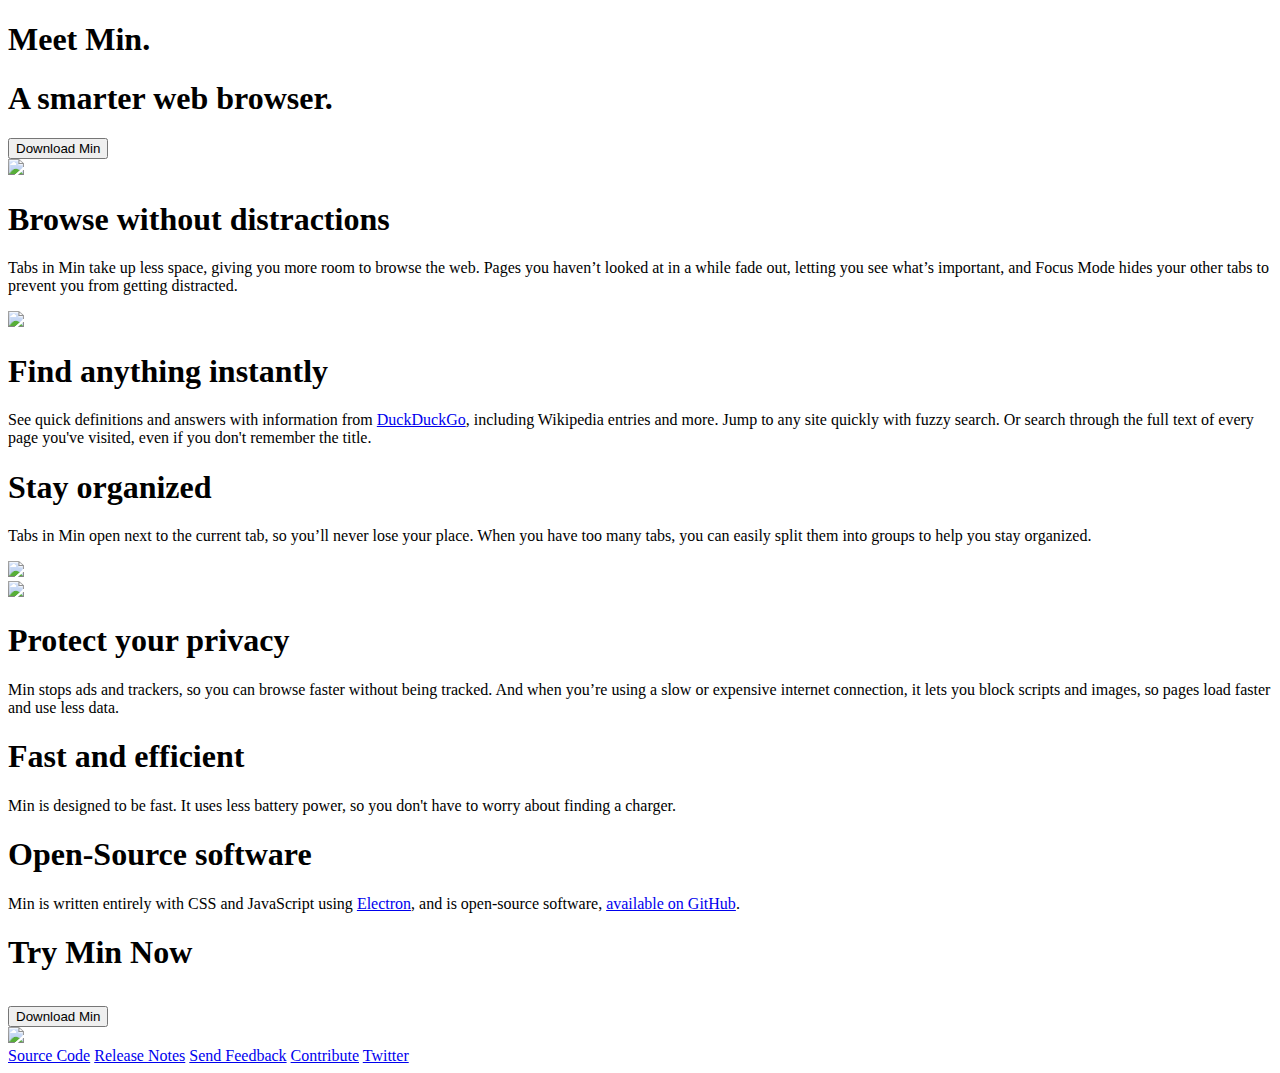
==== index.html @ fc5c0ec4 "add twitter link" ====
<!DOCTYPE html>
<html>

<head>
	<meta charset="utf-8">
	<title>Min | A fast, minimal browser that protects your privacy</title>
	<link rel="canonical" href="https://minbrowser.org/" />
	<link rel="stylesheet" href="splash/splash.css" />
	<link rel="stylesheet" href="shared.css" />
	<meta name="viewport" content="width=device-width, initial-scale=1">
	<meta name="google-site-verification" content="7PAWDFl9SbEAc30K3yGSRE92L7SCpcAKDIWQKAVH7Q0" />
</head>

<body>
	<div class="hero">
		<div class="blue-gradient-background background-block">
		</div>
		<div class="centered color-white">
			<h1 class="title-heading">Meet Min.</h1>
			<h1 class="title-subheading">A smarter web browser.</h1>
			<a class="inherit-color" href="https://github.com/minbrowser/min/releases/latest">
				<button class="button outlined-button primary-action-button download-button"><span class="button-label">Download Min</span>
				</button>
			</a>
		</div>
	</div>
	<div class="header-image-container">
		<img src="splash/tabbar.png" id="header-image" />
	</div>

	<div class="header-image-spacer"></div>

	<div class="section one-column">
		<div class="column">
			<h1>Browse without distractions</h1>
			<p>Tabs in Min take up less space, giving you more room to browse the web. Pages you haven’t looked at in a while fade out, letting you see what’s important, and Focus Mode hides your other tabs to prevent you from getting distracted.
			</p>
		</div>
	</div>
	<div class="section" layout="left">
		<img src="splash/searchbar.png" class="column">
		<div class="column">
			<h1>Find anything instantly</h1>
			<p>See quick definitions and answers with information from <a href="https://duckduckgo.com" target="_blank">DuckDuckGo</a>, including Wikipedia entries and more. Jump to any site quickly with fuzzy search. Or search through the full text of every page you've visited, even if you don't remember the title.
			</p>
		</div>
	</div>

	<div class="section light-gray-background" layout="right">
		<div class="column">
			<h1>Stay organized</h1>
			<p>Tabs in Min open next to the current tab, so you’ll never lose your place. When you have too many tabs, you can easily split them into groups to help you stay organized.</p>
		</div>
		<img class="column" src="tour/img/tasks.png" />
	</div>
	<div class="section" layout="left">
		<img class="column" src="splash/adblock.png" />
		<div class="column">
			<h1>Protect your privacy</h1>
			<p>
				Min stops ads and trackers, so you can browse faster without being tracked. And when you’re using a slow or expensive internet connection, it lets you block scripts and images, so pages load faster and use less data.
			</p>
		</div>
	</div>

	<div class="inline-block-wrapper light-gray-background">
		<div class="section half-width one-column">
			<div class="column">
				<h1>Fast and efficient</h1>
				<p>
					Min is designed to be fast. It uses less battery power, so you don't have to worry about finding a charger.
				</p>
			</div>
		</div>
		<div class="section half-width one-column">
			<div class="column">
				<h1>Open-Source software</h1>
				<p>
					Min is written entirely with CSS and JavaScript using <a href="https://www.electronjs.org/" target="_blank">Electron</a>, and is open-source software, <a href="https://github.com/minbrowser/min" target="_blank">available on GitHub</a>.
				</p>
			</div>
		</div>
	</div>

	<div class="section one-column">
		<div class="column">
			<h1 class="center-heading" style="color: black">Try Min Now</h1>
			<a class="inherit-color" href="https://github.com/minbrowser/min/releases/latest">
				<button class="button solid-button solid-button-blue primary-action-button download-button" style="margin-top: 1em"><span class="button-label">Download Min</span>
				</button>
			</a>
		</div>
	</div>

	<div id="footer">
		<img src="splash/logo.png" id="logo-image">
		<div id="footer-links">
			<a href="https://github.com/minbrowser/min">Source Code</a>
			<a href="releases/index.html?n=5">Release Notes</a>
			<a href="https://github.com/minbrowser/min/issues/new">Send Feedback</a>
			<a href="https://github.com/minbrowser/min#contributing-to-min">Contribute</a>
			<a href="https://twitter.com/minbrowser">Twitter</a>
		</div>
	</div>

	<script src="downloadButton.js"></script>
</body>

</html>
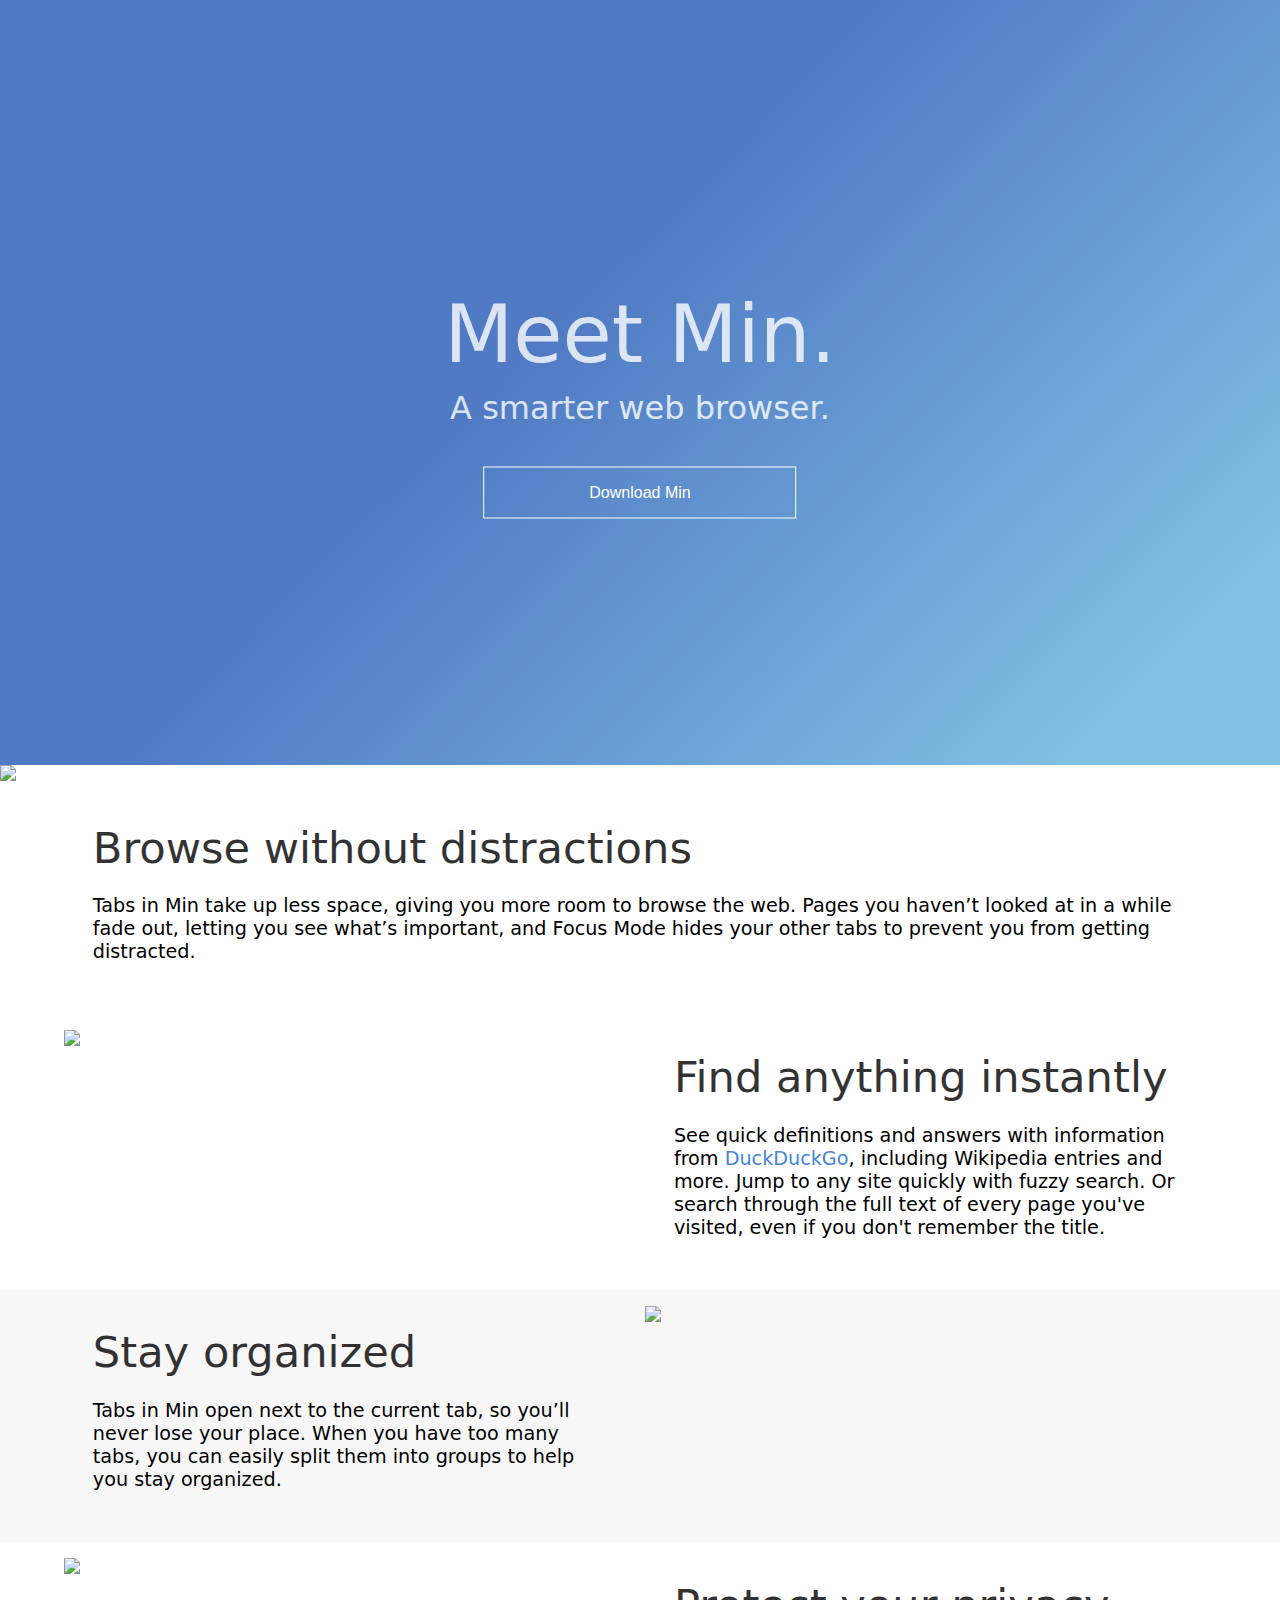
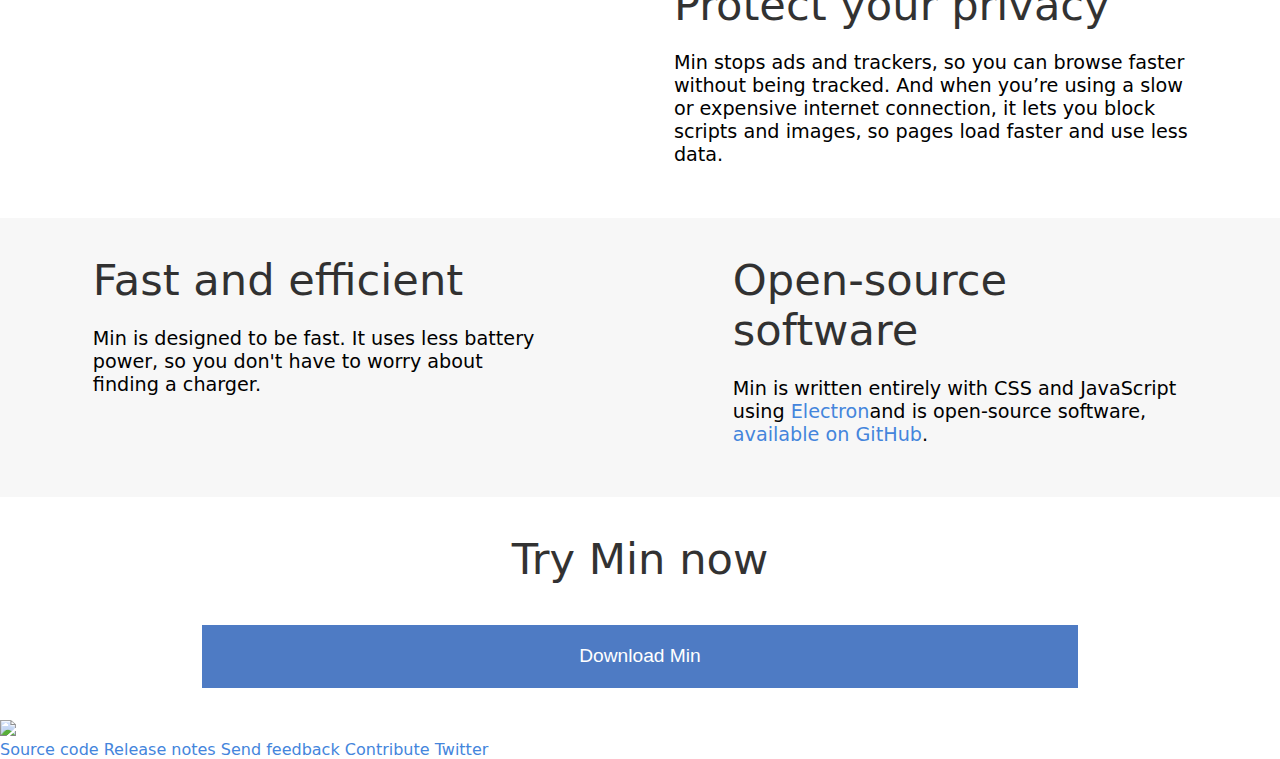
==== commit e31ad535: "Added localization and sorting css and js files" ====
--- a/index.html
+++ b/index.html
@@ -1,25 +1,28 @@
 <!DOCTYPE html>
-<html>
-
+<html lang="en">
 <head>
-	<meta charset="utf-8">
-	<title>Min | A fast, minimal browser that protects your privacy</title>
-	<link rel="canonical" href="https://minbrowser.org/" />
-	<link rel="stylesheet" href="splash/splash.css" />
-	<link rel="stylesheet" href="shared.css" />
-	<meta name="viewport" content="width=device-width, initial-scale=1">
-	<meta name="google-site-verification" content="7PAWDFl9SbEAc30K3yGSRE92L7SCpcAKDIWQKAVH7Q0" />
+    <meta charset="UTF-8">
+    <meta name="viewport" content="width=device-width, initial-scale=1.0">
+    <title id="title">Min | A fast, minimal browser that protects your privacy</title>
+    <link rel="canonical" href="https://minbrowser.org">
+    <link rel="stylesheet" type="text/css" href="splash/splash.css">
+    <link rel="stylesheet" type="text/css" href="css/shared.css">
+	<meta name="google-site-verification" content="7PAWDFl9SbEAc30K3yGSRE92L7SCpcAKDIWQKAVH7Q0">
+	<!-- Localization -->
+    <script type="text/javascript" src="js/json2.min.js"></script>
+    <script type="text/javascript" src="js/l10n.min.js"></script>
+    <script type="text/javascript" src="lang/main-l10n.js"></script>
 </head>
-
 <body>
-	<div class="hero">
+    <div class="hero">
 		<div class="blue-gradient-background background-block">
 		</div>
 		<div class="centered color-white">
-			<h1 class="title-heading">Meet Min.</h1>
-			<h1 class="title-subheading">A smarter web browser.</h1>
+			<h1 class="title-heading" id="heading">Meet Min.</h1>
+			<h1 class="title-subheading" id="subheading">A smarter web browser.</h1>
 			<a class="inherit-color" href="https://github.com/minbrowser/min/releases/latest">
-				<button class="button outlined-button primary-action-button download-button"><span class="button-label">Download Min</span>
+				<button class="button outlined-button primary-action-button download-button">
+          <span class="button-label" id="downloadMinFirst">Download Min</span>
 				</button>
 			</a>
 		</div>
@@ -32,78 +35,148 @@
 
 	<div class="section one-column">
 		<div class="column">
-			<h1>Browse without distractions</h1>
-			<p>Tabs in Min take up less space, giving you more room to browse the web. Pages you haven’t looked at in a while fade out, letting you see what’s important, and Focus Mode hides your other tabs to prevent you from getting distracted.
-			</p>
+			<h1 id="browseWithoutDistractionsHeader">Browse without distractions</h1>
+			<p id="browseWithoutDistractionsText">Tabs in Min take up less space, giving you more room to browse the web. Pages you haven’t looked at in a while fade out, letting you see what’s important, and Focus Mode hides your other tabs to prevent you from getting distracted.</p>
 		</div>
 	</div>
 	<div class="section" layout="left">
 		<img src="splash/searchbar.png" class="column">
 		<div class="column">
-			<h1>Find anything instantly</h1>
-			<p>See quick definitions and answers with information from <a href="https://duckduckgo.com" target="_blank">DuckDuckGo</a>, including Wikipedia entries and more. Jump to any site quickly with fuzzy search. Or search through the full text of every page you've visited, even if you don't remember the title.
-			</p>
+			<h1 id="findAnythingHeader">Find anything instantly</h1>
+			<p id="findAnythingText">See quick definitions and answers with information from <a href="https://duckduckgo.com" target="_blank">DuckDuckGo</a><span id="findAnyThingText1">, including Wikipedia entries and more. Jump to any site quickly with fuzzy search. Or search through the full text of every page you've visited, even if you don't remember the title.</span></p>
 		</div>
 	</div>
 
 	<div class="section light-gray-background" layout="right">
 		<div class="column">
-			<h1>Stay organized</h1>
-			<p>Tabs in Min open next to the current tab, so you’ll never lose your place. When you have too many tabs, you can easily split them into groups to help you stay organized.</p>
+			<h1 id="stayOrganizedHeader">Stay organized</h1>
+			<p id="stayOrganizedText">Tabs in Min open next to the current tab, so you’ll never lose your place. When you have too many tabs, you can easily split them into groups to help you stay organized.</p>
 		</div>
 		<img class="column" src="tour/img/tasks.png" />
 	</div>
 	<div class="section" layout="left">
 		<img class="column" src="splash/adblock.png" />
 		<div class="column">
-			<h1>Protect your privacy</h1>
-			<p>
-				Min stops ads and trackers, so you can browse faster without being tracked. And when you’re using a slow or expensive internet connection, it lets you block scripts and images, so pages load faster and use less data.
-			</p>
+			<h1 id="protectYourPrivacyHeader">Protect your privacy</h1>
+			<p id="protectYourPrivacyText">Min stops ads and trackers, so you can browse faster without being tracked. And when you’re using a slow or expensive internet connection, it lets you block scripts and images, so pages load faster and use less data.</p>
 		</div>
 	</div>
 
 	<div class="inline-block-wrapper light-gray-background">
 		<div class="section half-width one-column">
 			<div class="column">
-				<h1>Fast and efficient</h1>
-				<p>
-					Min is designed to be fast. It uses less battery power, so you don't have to worry about finding a charger.
-				</p>
+				<h1 id="fastEfficientHeader">Fast and efficient</h1>
+				<p id="fastEfficientText">Min is designed to be fast. It uses less battery power, so you don't have to worry about finding a charger.</p>
 			</div>
 		</div>
 		<div class="section half-width one-column">
 			<div class="column">
-				<h1>Open-Source software</h1>
-				<p>
-					Min is written entirely with CSS and JavaScript using <a href="https://www.electronjs.org/" target="_blank">Electron</a>, and is open-source software, <a href="https://github.com/minbrowser/min" target="_blank">available on GitHub</a>.
-				</p>
+				<h1 id="openSourceHeader">Open-Source software</h1>
+				<p id="openSourceText">Min is written entirely with CSS and JavaScript using <a href="https://www.electronjs.org/" target="_blank">Electron</a><span id="openSourceText2">, and is open-source software, </span><a href="https://github.com/minbrowser/min" target="_blank" id="openSourceText3">available on GitHub</a>.</p>
 			</div>
 		</div>
 	</div>
 
 	<div class="section one-column">
 		<div class="column">
-			<h1 class="center-heading" style="color: black">Try Min Now</h1>
+			<h1 class="center-heading" style="color: black" id="tryMinNow">Try Min Now</h1>
 			<a class="inherit-color" href="https://github.com/minbrowser/min/releases/latest">
-				<button class="button solid-button solid-button-blue primary-action-button download-button" style="margin-top: 1em"><span class="button-label">Download Min</span>
-				</button>
+        <button class="button solid-button solid-button-blue primary-action-button download-button" style="margin-top: 1em">
+          <span class="button-label" id="downloadMinTwo">Download Min</span>
+        </button>
 			</a>
 		</div>
 	</div>
 
-	<div id="footer">
+    <div id="footer">
 		<img src="splash/logo.png" id="logo-image">
 		<div id="footer-links">
-			<a href="https://github.com/minbrowser/min">Source Code</a>
-			<a href="releases/index.html?n=5">Release Notes</a>
-			<a href="https://github.com/minbrowser/min/issues/new">Send Feedback</a>
-			<a href="https://github.com/minbrowser/min#contributing-to-min">Contribute</a>
-			<a href="https://twitter.com/minbrowser">Twitter</a>
+			<a href="https://github.com/minbrowser/min" id="sourceCodeLink">Source Code</a>
+			<a href="releases/index.html?n=5" id="releaseNotesLink">Release Notes</a>
+			<a href="https://github.com/minbrowser/min/issues/new" id="feedbackLink">Send feedback</a>
+			<a href="https://github.com/minbrowser/min#contributing-to-min" id="contributeLink">Contribute</a>
+			<a href="https://twitter.com/minbrowser" id="twitterLink">Twitter</a>
 		</div>
-	</div>
+    </div>
 
-	<script src="downloadButton.js"></script>
+    <!-- jQuery -->
+    <script src="https://code.jquery.com/jquery-3.5.0.min.js" integrity="sha256-xNzN2a4ltkB44Mc/Jz3pT4iU1cmeR0FkXs4pru/JxaQ=" crossorigin="anonymous"></script>
+    <!-- Download -->
+    <script src="js/downloadButton.js" type="text/javascript"></script>
+    <!-- Localization -->
+    <script type="text/javascript">
+    if (location.hash) {
+        String.locale = location.hash.substr(1);
+    }
+
+    var localize = function (string, fallback) {
+        var localized = string.toLocaleString();
+        if (localized !== string) {
+            return localized;
+        } else {
+            return fallback;
+        }
+    };
+
+    title = document.getElementById("title").firstChild;
+	var mm = document.getElementById("heading").firstChild;
+	var swb = document.getElementById("subheading").firstChild;
+	var bwdH = document.getElementById("browseWithoutDistractionsHeader").firstChild;
+	var bwdT = document.getElementById("browseWithoutDistractionsText").firstChild;
+	var faiH = document.getElementById("findAnythingHeader").firstChild;
+	var faiT = document.getElementById("findAnythingText").firstChild;
+  var faiT2 = document.getElementById("findAnyThingText1").firstChild;
+	var soH = document.getElementById("stayOrganizedHeader").firstChild;
+	var soT = document.getElementById("stayOrganizedText").firstChild;
+	var pypH = document.getElementById("protectYourPrivacyHeader").firstChild;
+	var pypT = document.getElementById("protectYourPrivacyText").firstChild;
+  var faeH = document.getElementById("fastEfficientHeader").firstChild;
+  var faeT = document.getElementById("fastEfficientText").firstChild;
+  var ossH = document.getElementById("openSourceHeader").firstChild;
+  var ossT = document.getElementById("openSourceText").firstChild;
+  var ossT2 = document.getElementById("openSourceText2").firstChild;
+  var ossT3 = document.getElementById("openSourceText3").firstChild;
+  var tmn = document.getElementById("tryMinNow").firstChild;
+  var dmF = document.getElementById("downloadMinFirst").firstChild;
+  var dmT = document.getElementById("downloadMinTwo").firstChild;
+  // Footer
+  var sc = document.getElementById("sourceCodeLink").firstChild;
+  var rn = document.getElementById("releaseNotesLink").firstChild;
+  var sf = document.getElementById("feedbackLink").firstChild;
+  var contribute = document.getElementById("contributeLink").firstChild;
+  var twitter = document.getElementById("twitterLink").firstChild;
+
+  title.nodeValue = localize("%title", title.nodeValue);
+  mm.nodeValue = localize("%mm", mm.NodeValue);
+  swb.nodeValue = localize("%swb", swb.nodeValue);
+  bwdH.nodeValue = localize("%bwdH", bwdH.nodeValue);
+  bwdT.nodeValue = localize("%bwdT", bwdT.nodeValue);
+  faiH.nodeValue = localize("%faiH", faiH.nodeValue);
+  faiT.nodeValue = localize("%faiT", faiT.nodeValue);
+  faiT2.nodeValue = localize("%faiT2", faiT2.nodeValue);
+  soH.nodeValue = localize("%soH", soH.nodeValue);
+  soT.nodeValue = localize("%soT", soT.nodeValue);
+  pypH.nodeValue = localize("%pypH", pypH.nodeValue);
+  pypT.nodeValue = localize("%pypT", pypT.nodeValue);
+  faeH.nodeValue = localize("%faeH", faeH.nodeValue);
+  faeT.nodeValue = localize("%faeT", faeT.nodeValue);
+  ossH.nodeValue = localize("%ossH", ossH.nodeValue);
+  ossT.nodeValue = localize("%ossT", ossT.nodeValue);
+  ossT2.nodeValue = localize("%ossT2", ossT2.nodeValue);
+  ossT3.nodeValue = localize("%ossT3", ossT3.nodeValue);
+  tmn.nodeValue = localize("%tmn", tmn.nodeValue);
+  dmF.nodeValue = localize("%dmF", dmF.nodeValue);
+  dmT.nodeValue = localize("%dmT", dmT.nodeValue);
+  sc.nodeValue = localize("%sc", sc.nodeValue);
+  rn.nodeValue = localize("%rn", rn.nodeValue);
+  sf.nodeValue = localize("%sf", sf.nodeValue);
+  contribute.nodeValue = localize("%contribute", contribute.nodeValue);
+  twitter.nodeValue = localize("%twitter", twitter.nodeValue);
+
+
+    document.documentElement.dir = localize("%locale.dir", document.documentElement.dir);
+
+    document.documentElement.lang = String.locale || document.documentElement.lang;
+    </script>
 </body>
-
 </html>
--- a/css/shared.css
+++ b/css/shared.css
@@ -0,0 +1,340 @@
+body,
+html {
+    margin: 0;
+    padding: 0;
+    width: 100%;
+    height: 100%;
+    font-size: 16px;
+    font-family: system-ui, -apple-system, BlinkMacSystemFont, '.SFNSText-Regular', 'Helvetica Neue', 'Arial', sans-serif;
+}
+
+* {
+    -webkit-box-sizing: border-box;
+    -moz-box-sizing: border-box;
+    box-sizing: border-box;
+}
+
+/* firefox < 4, safari < 5.1, ie < 11 doesn't support hidden attribute */
+
+[hidden] {
+    display: none;
+}
+
+/* colors */
+
+.blue-gradient-background {
+    background: linear-gradient(135deg, rgba(80, 122, 196, 1) 43%, rgba(128, 192, 226, 1) 89%);
+    /* fallback for old browsers that don't support gradients */
+    background-color: rgb(80, 122, 196);
+}
+
+.inherit-color {
+    color: inherit;
+}
+
+.fade {
+    opacity: 0.333;
+}
+
+.light-gray-background {
+    background-color: #f7f7f7;
+}
+
+.color-white {
+    color: white;
+}
+
+/* centering */
+
+.centered {
+    position: absolute;
+    top: 50%;
+    left: 50%;
+    -webkit-transform: translateX(-50%) translateY(-50%);
+    -moz-transform: translateX(-50%) translateY(-50%);
+    -ms-transform: translateX(-50%) translateY(-50%);
+    transform: translateX(-50%) translateY(-50%);
+}
+
+.horizontally-centered {
+    display: block;
+    text-align: center;
+    margin: auto;
+}
+
+.oneline {
+    white-space: nowrap;
+}
+
+/* links */
+
+a {
+    color: rgb(68, 133, 220);
+    text-decoration: none;
+}
+
+/* headings */
+
+.title-heading,
+.title-subheading {
+    font-size: 5em;
+    font-weight: 300;
+    opacity: 0.8;
+    margin: 0.5em 0;
+    color: #fff;
+    text-align: center;
+}
+
+.title-subheading {
+    font-size: 2em;
+}
+
+.title-heading+.title-subheading {
+    margin-top: -1em;
+}
+
+.center-heading {
+    text-align: center;
+}
+
+.header-container {
+    padding-left: 1em;
+    overflow: auto;
+}
+
+.logo-image {
+    display: inline-block;
+    width: 1em;
+    height: 1em;
+    vertical-align: baseline;
+    margin-bottom: -0.1em;
+    margin-right: 0.25em;
+}
+
+.logo-image-floating {
+    margin-top: 0.1em;
+    margin-right: 0.5em;
+}
+
+h1 {
+    font-size: 2.25em;
+    font-weight: 400;
+    margin: 0.5em 0;
+    opacity: 0.8;
+}
+
+h2 {
+    font-size: 1.75em;
+    font-weight: 400;
+    opacity: 0.8;
+    margin: 0.75em 0 0.5em 0;
+}
+
+@media all and (max-width: 600px) {
+    h1 {
+        font-size: 1.75em;
+    }
+
+    h2 {
+        font-size: 1.5em;
+    }
+}
+
+
+/* buttons */
+
+.button {
+    -webkit-appearance: none;
+    appearance: none;
+    background: none;
+    border-width: 1px;
+    border-style: solid;
+    color: inherit;
+    font-size: 1em;
+    padding: 1em 1.5em;
+    transition: 0.1s;
+    min-width: 40%;
+}
+
+.outlined-button {
+    border-color: currentColor;
+}
+
+.outlined-button:not(.disabled):not(.outlined-button-white):hover {
+    background: #fff;
+    border-color: #fff;
+    color: #000;
+}
+
+.outlined-button-white:hover {
+    background: #eee;
+}
+
+.solid-button {
+    background: #fff;
+    border-color: #fff;
+    color: #000;
+}
+
+.solid-button.solid-button-blue {
+    background: rgb(78, 123, 196);
+    border-color: rgb(78, 123, 196);
+    color: #fff;
+    outline: none;
+}
+
+.solid-button.solid-button-blue:hover {
+    background: rgb(70, 110, 175);
+    border-color: rgb(70, 110, 175);
+}
+
+button .button-subtext {
+    display: block;
+    font-size: 0.8em;
+    text-align: center;
+    overflow: hidden;
+    height: 0;
+}
+
+button.disabled .button-subtext {
+    height: auto;
+    padding-top: 0.2em;
+}
+
+.primary-action-button {
+    width: 80%;
+    margin-left: 10%;
+    margin-top: 1.5em;
+}
+
+button.disabled {
+    opacity: 0.5;
+}
+
+/* cards */
+
+.inline-block-wrapper {
+    font-size: 0;
+}
+
+.inline-block-wrapper>* {
+    font-size: 1rem;
+}
+
+.section {
+    display: block;
+    white-space: nowrap;
+    padding: 1em 5% 2em 5%;
+    position: relative;
+}
+
+.section.half-width {
+    width: 50%;
+    display: inline-block;
+}
+
+.section.one-column .column {
+    width: 100%;
+}
+
+.section .column {
+    display: inline-block;
+    width: 50%;
+    vertical-align: top;
+    white-space: normal;
+    padding: 0 1.5em;
+    font-size: 1.2em;
+}
+
+.section img.column {
+    padding-left: 0;
+    padding-right: 0;
+}
+
+/* dialogs */
+
+.backdrop {
+    position: fixed;
+    top: 0;
+    left: 0;
+    width: 100%;
+    height: 100%;
+    background-color: rgba(0, 0, 0, 0.75);
+}
+
+.dialog {
+    position: fixed;
+    background: #fff;
+    padding: 1em 2em 2em 2em;
+    overflow: auto;
+}
+
+.dialog h1,
+.dialog h2 {
+    font-weight: normal;
+}
+
+ul {
+    line-height: 1.33em;
+}
+
+/* hero */
+
+.hero {
+    height: 85%;
+    width: 100%;
+    position: relative;
+    overflow: hidden;
+}
+
+.background-block {
+    width: 100%;
+    height: 100%;
+    position: absolute;
+    top: 0;
+    left: 0;
+}
+
+
+/* smaller layout */
+
+@media all and (max-width: 1000px) {
+    .section {
+        padding: 1em 2.5% 2em 2.5%;
+    }
+}
+
+@media all and (max-width: 675px) {
+
+    body,
+    html {
+        font-size: 14px !important;
+    }
+
+    .title-heading {
+        font-size: 4.5em;
+    }
+
+    .section {
+        white-space: normal !important;
+    }
+
+    .arrow-spacer,
+    i.arrow-showmore-icon {
+        display: none;
+    }
+
+    .section,
+    .column,
+    .section.half-width {
+        min-width: 100%;
+    }
+
+    .hero .centered {
+        width: 90%;
+    }
+
+    .dialog {
+        width: 100%;
+    }
+}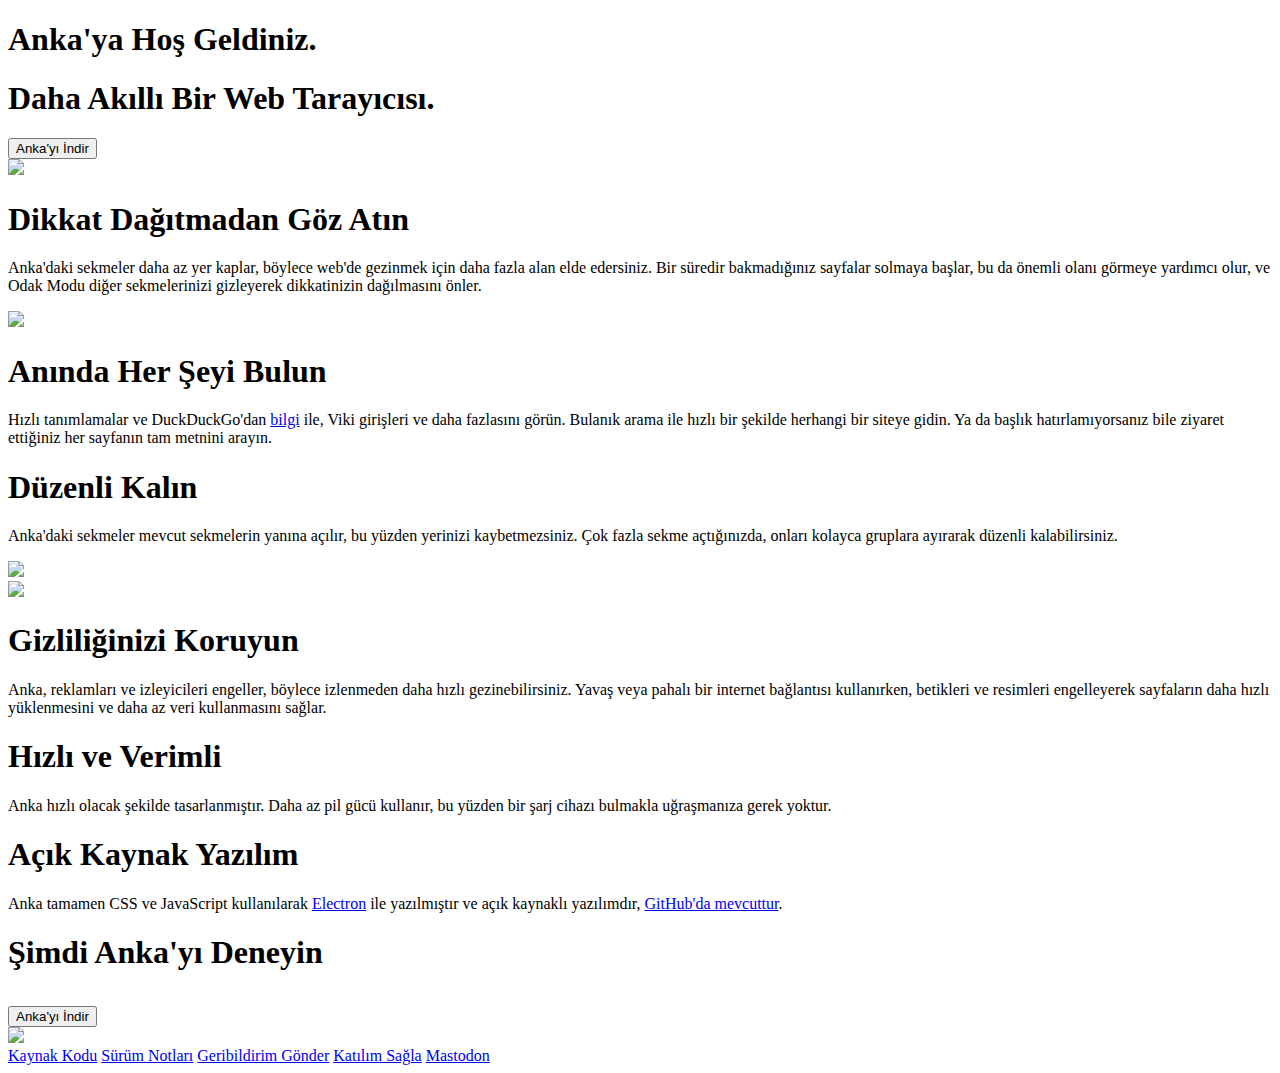
==== commit a14287e4: "Update index.html" ====
--- a/index.html
+++ b/index.html
@@ -1,182 +1,109 @@
 <!DOCTYPE html>
-<html lang="en">
+<html>
+
 <head>
-    <meta charset="UTF-8">
-    <meta name="viewport" content="width=device-width, initial-scale=1.0">
-    <title id="title">Min | A fast, minimal browser that protects your privacy</title>
-    <link rel="canonical" href="https://minbrowser.org">
-    <link rel="stylesheet" type="text/css" href="splash/splash.css">
-    <link rel="stylesheet" type="text/css" href="css/shared.css">
-	<meta name="google-site-verification" content="7PAWDFl9SbEAc30K3yGSRE92L7SCpcAKDIWQKAVH7Q0">
-	<!-- Localization -->
-    <script type="text/javascript" src="js/json2.min.js"></script>
-    <script type="text/javascript" src="js/l10n.min.js"></script>
-    <script type="text/javascript" src="lang/main-l10n.js"></script>
+    <meta charset="utf-8">
+    <title>Anka | Gizliliğinizi Koruyan Hızlı ve Minimal Bir Tarayıcı</title>
+    <link rel="canonical" href="https://ankabrowser.org/" />
+    <link rel="stylesheet" href="splash/splash.css" />
+    <link rel="stylesheet" href="shared.css" />
+    <link rel="stylesheet" href="ext/icons/iconfont.css" />
+    <meta name="viewport" content="width=device-width, initial-scale=1">
+    <meta name="theme-color" content="#fff">
+    <meta name="google-site-verification" content="7PAWDFl9SbEAc30K3yGSRE92L7SCpcAKDIWQKAVH7Q0" />
 </head>
+
 <body>
     <div class="hero">
-		<div class="blue-gradient-background background-block">
-		</div>
-		<div class="centered color-white">
-			<h1 class="title-heading" id="heading">Meet Min.</h1>
-			<h1 class="title-subheading" id="subheading">A smarter web browser.</h1>
-			<a class="inherit-color" href="https://github.com/minbrowser/min/releases/latest">
-				<button class="button outlined-button primary-action-button download-button">
-          <span class="button-label" id="downloadMinFirst">Download Min</span>
-				</button>
-			</a>
-		</div>
-	</div>
-	<div class="header-image-container">
-		<img src="splash/tabbar.png" id="header-image" />
-	</div>
+        <div class="blue-gradient-background background-block">
+        </div>
+        <div class="centered color-white">
+            <h1 class="title-heading">Anka'ya Hoş Geldiniz.</h1>
+            <h1 class="title-subheading">Daha Akıllı Bir Web Tarayıcısı.</h1>
+            <a class="inherit-color" href="https://github.com/VastSea0/anka/releases/latest">
+                <button class="button outlined-button primary-action-button download-button"><span class="button-label">Anka'yı İndir</span>
+                </button>
+            </a>
+        </div>
+    </div>
+    <div class="header-image-container">
+        <img src="splash/tabbar.png" id="header-image" />
+    </div>
 
-	<div class="header-image-spacer"></div>
+    <div class="header-image-spacer"></div>
 
-	<div class="section one-column">
-		<div class="column">
-			<h1 id="browseWithoutDistractionsHeader">Browse without distractions</h1>
-			<p id="browseWithoutDistractionsText">Tabs in Min take up less space, giving you more room to browse the web. Pages you haven’t looked at in a while fade out, letting you see what’s important, and Focus Mode hides your other tabs to prevent you from getting distracted.</p>
-		</div>
-	</div>
-	<div class="section" layout="left">
-		<img src="splash/searchbar.png" class="column">
-		<div class="column">
-			<h1 id="findAnythingHeader">Find anything instantly</h1>
-			<p id="findAnythingText">See quick definitions and answers with information from <a href="https://duckduckgo.com" target="_blank">DuckDuckGo</a><span id="findAnyThingText1">, including Wikipedia entries and more. Jump to any site quickly with fuzzy search. Or search through the full text of every page you've visited, even if you don't remember the title.</span></p>
-		</div>
-	</div>
+    <div class="section one-column">
+        <div class="column">
+            <h1>Dikkat Dağıtmadan Göz Atın</h1>
+            <p>Anka'daki sekmeler daha az yer kaplar, böylece web'de gezinmek için daha fazla alan elde edersiniz. Bir süredir bakmadığınız sayfalar solmaya başlar, bu da önemli olanı görmeye yardımcı olur, ve Odak Modu diğer sekmelerinizi gizleyerek dikkatinizin dağılmasını önler.
+            </p>
+        </div>
+    </div>
+    <div class="section" layout="left">
+        <img src="splash/searchbar.png" class="column">
+        <div class="column">
+            <h1>Anında Her Şeyi Bulun</h1>
+            <p>Hızlı tanımlamalar ve DuckDuckGo'dan <a href="https://duckduckgo.com" target="_blank">bilgi</a> ile, Viki girişleri ve daha fazlasını görün. Bulanık arama ile hızlı bir şekilde herhangi bir siteye gidin. Ya da başlık hatırlamıyorsanız bile ziyaret ettiğiniz her sayfanın tam metnini arayın.
+            </p>
+        </div>
+    </div>
 
-	<div class="section light-gray-background" layout="right">
-		<div class="column">
-			<h1 id="stayOrganizedHeader">Stay organized</h1>
-			<p id="stayOrganizedText">Tabs in Min open next to the current tab, so you’ll never lose your place. When you have too many tabs, you can easily split them into groups to help you stay organized.</p>
-		</div>
-		<img class="column" src="tour/img/tasks.png" />
-	</div>
-	<div class="section" layout="left">
-		<img class="column" src="splash/adblock.png" />
-		<div class="column">
-			<h1 id="protectYourPrivacyHeader">Protect your privacy</h1>
-			<p id="protectYourPrivacyText">Min stops ads and trackers, so you can browse faster without being tracked. And when you’re using a slow or expensive internet connection, it lets you block scripts and images, so pages load faster and use less data.</p>
-		</div>
-	</div>
+    <div class="section light-gray-background" layout="right">
+        <div class="column">
+            <h1>Düzenli Kalın</h1>
+            <p>Anka'daki sekmeler mevcut sekmelerin yanına açılır, bu yüzden yerinizi kaybetmezsiniz. Çok fazla sekme açtığınızda, onları kolayca gruplara ayırarak düzenli kalabilirsiniz.</p>
+        </div>
+        <img class="column" src="tour/img/tasks.png" />
+    </div>
+    <div class="section" layout="left">
+        <img class="column" src="splash/adblock.png" />
+        <div class="column">
+            <h1>Gizliliğinizi Koruyun</h1>
+            <p>Anka, reklamları ve izleyicileri engeller, böylece izlenmeden daha hızlı gezinebilirsiniz. Yavaş veya pahalı bir internet bağlantısı kullanırken, betikleri ve resimleri engelleyerek sayfaların daha hızlı yüklenmesini ve daha az veri kullanmasını sağlar.
+            </p>
+        </div>
+    </div>
 
-	<div class="inline-block-wrapper light-gray-background">
-		<div class="section half-width one-column">
-			<div class="column">
-				<h1 id="fastEfficientHeader">Fast and efficient</h1>
-				<p id="fastEfficientText">Min is designed to be fast. It uses less battery power, so you don't have to worry about finding a charger.</p>
-			</div>
-		</div>
-		<div class="section half-width one-column">
-			<div class="column">
-				<h1 id="openSourceHeader">Open-Source software</h1>
-				<p id="openSourceText">Min is written entirely with CSS and JavaScript using <a href="https://www.electronjs.org/" target="_blank">Electron</a><span id="openSourceText2">, and is open-source software, </span><a href="https://github.com/minbrowser/min" target="_blank" id="openSourceText3">available on GitHub</a>.</p>
-			</div>
-		</div>
-	</div>
+    <div class="inline-block-wrapper light-gray-background">
+        <div class="section half-width one-column">
+            <div class="column">
+                <h1>Hızlı ve Verimli</h1>
+                <p>Anka hızlı olacak şekilde tasarlanmıştır. Daha az pil gücü kullanır, bu yüzden bir şarj cihazı bulmakla uğraşmanıza gerek yoktur.
+                </p>
+            </div>
+        </div>
+        <div class="section half-width one-column">
+            <div class="column">
+                <h1>Açık Kaynak Yazılım</h1>
+                <p>Anka tamamen CSS ve JavaScript kullanılarak <a href="https://www.electronjs.org/" target="_blank">Electron</a> ile yazılmıştır ve açık kaynaklı yazılımdır, <a href="https://github.com/VastSea0/anka" target="_blank">GitHub'da mevcuttur</a>.
+                </p>
+            </div>
+        </div>
+    </div>
 
-	<div class="section one-column">
-		<div class="column">
-			<h1 class="center-heading" style="color: black" id="tryMinNow">Try Min Now</h1>
-			<a class="inherit-color" href="https://github.com/minbrowser/min/releases/latest">
-        <button class="button solid-button solid-button-blue primary-action-button download-button" style="margin-top: 1em">
-          <span class="button-label" id="downloadMinTwo">Download Min</span>
-        </button>
-			</a>
-		</div>
-	</div>
+    <div class="section one-column">
+        <div class="column">
+            <h1 class="center-heading" style="color: black">Şimdi Anka'yı Deneyin</h1>
+            <a class="inherit-color" href="https://github.com/VastSea0/anka/releases/latest">
+                <button class="button solid-button solid-button-blue primary-action-button download-button" style="margin-top: 1em"><span class="button-label">Anka'yı İndir</span>
+                </button>
+            </a>
+        </div>
+    </div>
 
     <div id="footer">
-		<img src="splash/logo.png" id="logo-image">
-		<div id="footer-links">
-			<a href="https://github.com/minbrowser/min" id="sourceCodeLink">Source Code</a>
-			<a href="releases/index.html?n=5" id="releaseNotesLink">Release Notes</a>
-			<a href="https://github.com/minbrowser/min/issues/new" id="feedbackLink">Send feedback</a>
-			<a href="https://github.com/minbrowser/min#contributing-to-min" id="contributeLink">Contribute</a>
-			<a href="https://twitter.com/minbrowser" id="twitterLink">Twitter</a>
-		</div>
+        <img src="splash/logo.png" id="logo-image">
+        <div id="footer-links">
+            <a href="https://github.com/VastSea0/anka">Kaynak Kodu</a>
+            <a href="releases/index.html?n=5">Sürüm Notları</a>
+            <a href="https://github.com/VastSea0/anka/issues/new">Geribildirim Gönder</a>
+            <a href="https://github.com/VastSea0/anka#anka-ya-katkı-sağlama">Katılım Sağla</a>
+            <a href="https://mastodon.world/@ankabrowser">Mastodon</a>
+        </div>
     </div>
 
-    <!-- jQuery -->
-    <script src="https://code.jquery.com/jquery-3.5.0.min.js" integrity="sha256-xNzN2a4ltkB44Mc/Jz3pT4iU1cmeR0FkXs4pru/JxaQ=" crossorigin="anonymous"></script>
-    <!-- Download -->
-    <script src="js/downloadButton.js" type="text/javascript"></script>
-    <!-- Localization -->
-    <script type="text/javascript">
-    if (location.hash) {
-        String.locale = location.hash.substr(1);
-    }
+    <script src="downloadButton.js"></script>
+    <script src="home.js"></script>
+</body>
 
-    var localize = function (string, fallback) {
-        var localized = string.toLocaleString();
-        if (localized !== string) {
-            return localized;
-        } else {
-            return fallback;
-        }
-    };
-
-    title = document.getElementById("title").firstChild;
-	var mm = document.getElementById("heading").firstChild;
-	var swb = document.getElementById("subheading").firstChild;
-	var bwdH = document.getElementById("browseWithoutDistractionsHeader").firstChild;
-	var bwdT = document.getElementById("browseWithoutDistractionsText").firstChild;
-	var faiH = document.getElementById("findAnythingHeader").firstChild;
-	var faiT = document.getElementById("findAnythingText").firstChild;
-  var faiT2 = document.getElementById("findAnyThingText1").firstChild;
-	var soH = document.getElementById("stayOrganizedHeader").firstChild;
-	var soT = document.getElementById("stayOrganizedText").firstChild;
-	var pypH = document.getElementById("protectYourPrivacyHeader").firstChild;
-	var pypT = document.getElementById("protectYourPrivacyText").firstChild;
-  var faeH = document.getElementById("fastEfficientHeader").firstChild;
-  var faeT = document.getElementById("fastEfficientText").firstChild;
-  var ossH = document.getElementById("openSourceHeader").firstChild;
-  var ossT = document.getElementById("openSourceText").firstChild;
-  var ossT2 = document.getElementById("openSourceText2").firstChild;
-  var ossT3 = document.getElementById("openSourceText3").firstChild;
-  var tmn = document.getElementById("tryMinNow").firstChild;
-  var dmF = document.getElementById("downloadMinFirst").firstChild;
-  var dmT = document.getElementById("downloadMinTwo").firstChild;
-  // Footer
-  var sc = document.getElementById("sourceCodeLink").firstChild;
-  var rn = document.getElementById("releaseNotesLink").firstChild;
-  var sf = document.getElementById("feedbackLink").firstChild;
-  var contribute = document.getElementById("contributeLink").firstChild;
-  var twitter = document.getElementById("twitterLink").firstChild;
-
-  title.nodeValue = localize("%title", title.nodeValue);
-  mm.nodeValue = localize("%mm", mm.NodeValue);
-  swb.nodeValue = localize("%swb", swb.nodeValue);
-  bwdH.nodeValue = localize("%bwdH", bwdH.nodeValue);
-  bwdT.nodeValue = localize("%bwdT", bwdT.nodeValue);
-  faiH.nodeValue = localize("%faiH", faiH.nodeValue);
-  faiT.nodeValue = localize("%faiT", faiT.nodeValue);
-  faiT2.nodeValue = localize("%faiT2", faiT2.nodeValue);
-  soH.nodeValue = localize("%soH", soH.nodeValue);
-  soT.nodeValue = localize("%soT", soT.nodeValue);
-  pypH.nodeValue = localize("%pypH", pypH.nodeValue);
-  pypT.nodeValue = localize("%pypT", pypT.nodeValue);
-  faeH.nodeValue = localize("%faeH", faeH.nodeValue);
-  faeT.nodeValue = localize("%faeT", faeT.nodeValue);
-  ossH.nodeValue = localize("%ossH", ossH.nodeValue);
-  ossT.nodeValue = localize("%ossT", ossT.nodeValue);
-  ossT2.nodeValue = localize("%ossT2", ossT2.nodeValue);
-  ossT3.nodeValue = localize("%ossT3", ossT3.nodeValue);
-  tmn.nodeValue = localize("%tmn", tmn.nodeValue);
-  dmF.nodeValue = localize("%dmF", dmF.nodeValue);
-  dmT.nodeValue = localize("%dmT", dmT.nodeValue);
-  sc.nodeValue = localize("%sc", sc.nodeValue);
-  rn.nodeValue = localize("%rn", rn.nodeValue);
-  sf.nodeValue = localize("%sf", sf.nodeValue);
-  contribute.nodeValue = localize("%contribute", contribute.nodeValue);
-  twitter.nodeValue = localize("%twitter", twitter.nodeValue);
-
-
-    document.documentElement.dir = localize("%locale.dir", document.documentElement.dir);
-
-    document.documentElement.lang = String.locale || document.documentElement.lang;
-    </script>
-</body>
 </html>
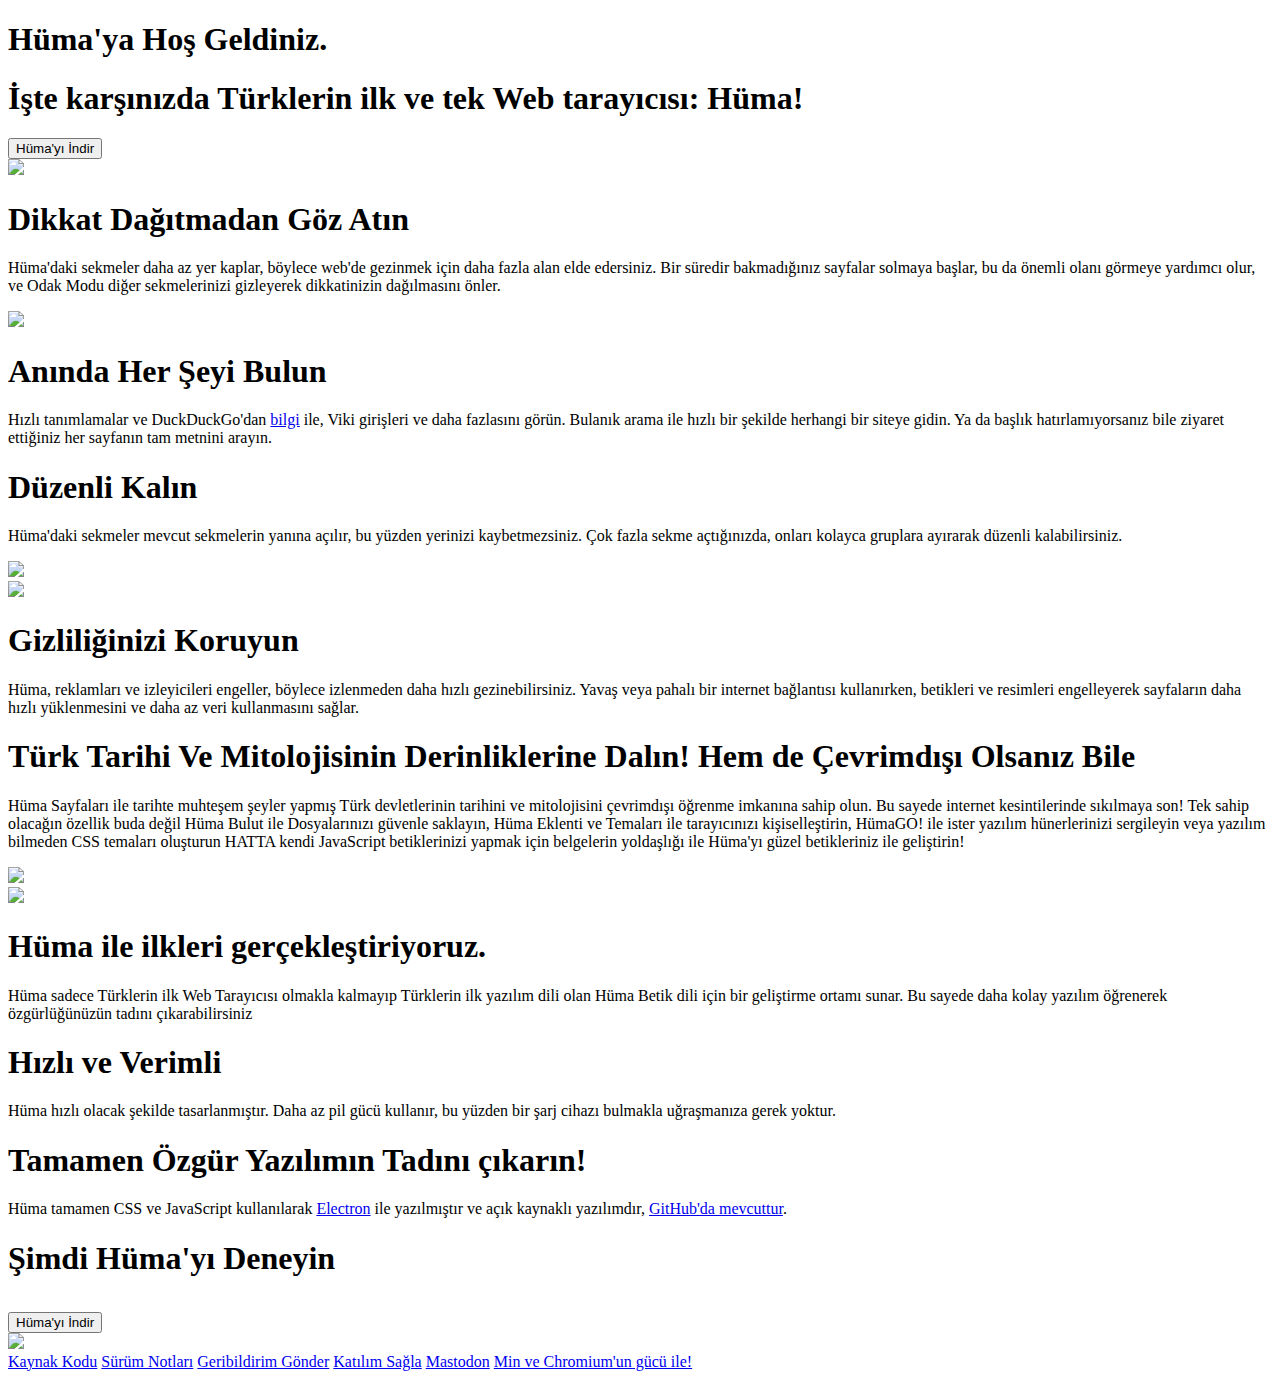
==== commit ab061195: "Update index.html" ====
--- a/index.html
+++ b/index.html
@@ -3,8 +3,8 @@
 
 <head>
     <meta charset="utf-8">
-    <title>Anka | Gizliliğinizi Koruyan Hızlı ve Minimal Bir Tarayıcı</title>
-    <link rel="canonical" href="https://ankabrowser.org/" />
+    <title>Hüma | Gizliliğinizi Koruyan Hızlı ve Minimal Bir Tarayıcı</title>
+    <link rel="canonical" href="https://Hümabrowser.org/" />
     <link rel="stylesheet" href="splash/splash.css" />
     <link rel="stylesheet" href="shared.css" />
     <link rel="stylesheet" href="ext/icons/iconfont.css" />
@@ -18,10 +18,10 @@
         <div class="blue-gradient-background background-block">
         </div>
         <div class="centered color-white">
-            <h1 class="title-heading">Anka'ya Hoş Geldiniz.</h1>
-            <h1 class="title-subheading">Daha Akıllı Bir Web Tarayıcısı.</h1>
+            <h1 class="title-heading">Hüma'ya Hoş Geldiniz.</h1>
+            <h1 class="title-subheading">İşte karşınızda Türklerin ilk ve tek Web tarayıcısı: Hüma!</h1>
             <a class="inherit-color" href="https://github.com/VastSea0/anka/releases/latest">
-                <button class="button outlined-button primary-action-button download-button"><span class="button-label">Anka'yı İndir</span>
+                <button class="button outlined-button primary-action-button download-button"><span class="button-label">Hüma'yı İndir</span>
                 </button>
             </a>
         </div>
@@ -35,12 +35,12 @@
     <div class="section one-column">
         <div class="column">
             <h1>Dikkat Dağıtmadan Göz Atın</h1>
-            <p>Anka'daki sekmeler daha az yer kaplar, böylece web'de gezinmek için daha fazla alan elde edersiniz. Bir süredir bakmadığınız sayfalar solmaya başlar, bu da önemli olanı görmeye yardımcı olur, ve Odak Modu diğer sekmelerinizi gizleyerek dikkatinizin dağılmasını önler.
+            <p>Hüma'daki sekmeler daha az yer kaplar, böylece web'de gezinmek için daha fazla alan elde edersiniz. Bir süredir bakmadığınız sayfalar solmaya başlar, bu da önemli olanı görmeye yardımcı olur, ve Odak Modu diğer sekmelerinizi gizleyerek dikkatinizin dağılmasını önler.
             </p>
         </div>
     </div>
     <div class="section" layout="left">
-        <img src="splash/searchbar.png" class="column">
+        <img src="splash/searchbar.png.png" class="column">
         <div class="column">
             <h1>Anında Her Şeyi Bulun</h1>
             <p>Hızlı tanımlamalar ve DuckDuckGo'dan <a href="https://duckduckgo.com" target="_blank">bilgi</a> ile, Viki girişleri ve daha fazlasını görün. Bulanık arama ile hızlı bir şekilde herhangi bir siteye gidin. Ya da başlık hatırlamıyorsanız bile ziyaret ettiğiniz her sayfanın tam metnini arayın.
@@ -51,7 +51,7 @@
     <div class="section light-gray-background" layout="right">
         <div class="column">
             <h1>Düzenli Kalın</h1>
-            <p>Anka'daki sekmeler mevcut sekmelerin yanına açılır, bu yüzden yerinizi kaybetmezsiniz. Çok fazla sekme açtığınızda, onları kolayca gruplara ayırarak düzenli kalabilirsiniz.</p>
+            <p>Hüma'daki sekmeler mevcut sekmelerin yanına açılır, bu yüzden yerinizi kaybetmezsiniz. Çok fazla sekme açtığınızda, onları kolayca gruplara ayırarak düzenli kalabilirsiniz.</p>
         </div>
         <img class="column" src="tour/img/tasks.png" />
     </div>
@@ -59,23 +59,40 @@
         <img class="column" src="splash/adblock.png" />
         <div class="column">
             <h1>Gizliliğinizi Koruyun</h1>
-            <p>Anka, reklamları ve izleyicileri engeller, böylece izlenmeden daha hızlı gezinebilirsiniz. Yavaş veya pahalı bir internet bağlantısı kullanırken, betikleri ve resimleri engelleyerek sayfaların daha hızlı yüklenmesini ve daha az veri kullanmasını sağlar.
+            <p>Hüma, reklamları ve izleyicileri engeller, böylece izlenmeden daha hızlı gezinebilirsiniz. Yavaş veya pahalı bir internet bağlantısı kullanırken, betikleri ve resimleri engelleyerek sayfaların daha hızlı yüklenmesini ve daha az veri kullanmasını sağlar.
             </p>
         </div>
     </div>
-
+    <div class="section light-gray-background" layout="right">
+        <div class="column">
+            <h1>Türk Tarihi Ve Mitolojisinin Derinliklerine Dalın! Hem de Çevrimdışı Olsanız Bile</h1>
+            <p>
+                Hüma Sayfaları ile tarihte muhteşem şeyler yapmış Türk devletlerinin tarihini ve mitolojisini çevrimdışı öğrenme imkanına sahip olun. Bu sayede internet kesintilerinde sıkılmaya son!
+                Tek sahip olacağın özellik buda değil Hüma Bulut ile Dosyalarınızı güvenle saklayın, Hüma Eklenti ve Temaları ile tarayıcınızı kişiselleştirin, HümaGO! ile ister yazılım hünerlerinizi sergileyin veya yazılım bilmeden CSS temaları oluşturun HATTA kendi JavaScript betiklerinizi yapmak için belgelerin yoldaşlığı ile Hüma'yı güzel betikleriniz ile geliştirin!
+            </p>
+        </div>
+        <img class="column" src="splash/humapages.png" />
+    </div>
+      <div class="section" layout="left">
+        <img class="column" src="splash/humabetik.png" />
+        <div class="column">
+            <h1>Hüma ile ilkleri gerçekleştiriyoruz.</h1>
+            <p>Hüma sadece Türklerin ilk Web Tarayıcısı olmakla kalmayıp Türklerin ilk yazılım dili olan Hüma Betik dili için bir geliştirme ortamı sunar. Bu sayede daha kolay yazılım öğrenerek özgürlüğünüzün tadını çıkarabilirsiniz
+            </p>
+        </div>
+    </div>
     <div class="inline-block-wrapper light-gray-background">
         <div class="section half-width one-column">
             <div class="column">
                 <h1>Hızlı ve Verimli</h1>
-                <p>Anka hızlı olacak şekilde tasarlanmıştır. Daha az pil gücü kullanır, bu yüzden bir şarj cihazı bulmakla uğraşmanıza gerek yoktur.
+                <p>Hüma hızlı olacak şekilde tasarlanmıştır. Daha az pil gücü kullanır, bu yüzden bir şarj cihazı bulmakla uğraşmanıza gerek yoktur.
                 </p>
             </div>
         </div>
         <div class="section half-width one-column">
             <div class="column">
-                <h1>Açık Kaynak Yazılım</h1>
-                <p>Anka tamamen CSS ve JavaScript kullanılarak <a href="https://www.electronjs.org/" target="_blank">Electron</a> ile yazılmıştır ve açık kaynaklı yazılımdır, <a href="https://github.com/VastSea0/anka" target="_blank">GitHub'da mevcuttur</a>.
+                <h1>Tamamen Özgür Yazılımın Tadını çıkarın!</h1>
+                <p>Hüma tamamen CSS ve JavaScript kullanılarak <a href="https://www.electronjs.org/" target="_blank">Electron</a> ile yazılmıştır ve açık kaynaklı yazılımdır, <a href="https://github.com/VastSea0/anka" target="_blank">GitHub'da mevcuttur</a>.
                 </p>
             </div>
         </div>
@@ -83,9 +100,9 @@
 
     <div class="section one-column">
         <div class="column">
-            <h1 class="center-heading" style="color: black">Şimdi Anka'yı Deneyin</h1>
+            <h1 class="center-heading" style="color: black">Şimdi Hüma'yı Deneyin</h1>
             <a class="inherit-color" href="https://github.com/VastSea0/anka/releases/latest">
-                <button class="button solid-button solid-button-blue primary-action-button download-button" style="margin-top: 1em"><span class="button-label">Anka'yı İndir</span>
+                <button class="button solid-button solid-button-blue primary-action-button download-button" style="margin-top: 1em"><span class="button-label">Hüma'yı İndir</span>
                 </button>
             </a>
         </div>
@@ -94,11 +111,12 @@
     <div id="footer">
         <img src="splash/logo.png" id="logo-image">
         <div id="footer-links">
-            <a href="https://github.com/VastSea0/anka">Kaynak Kodu</a>
+            <a href="https://github.com/VastSea0/Hüma">Kaynak Kodu</a>
             <a href="releases/index.html?n=5">Sürüm Notları</a>
-            <a href="https://github.com/VastSea0/anka/issues/new">Geribildirim Gönder</a>
-            <a href="https://github.com/VastSea0/anka#anka-ya-katkı-sağlama">Katılım Sağla</a>
-            <a href="https://mastodon.world/@ankabrowser">Mastodon</a>
+            <a href="https://github.com/VastSea0/Hüma/issues/new">Geribildirim Gönder</a>
+            <a href="https://github.com/VastSea0/Hüma#Hüma-ya-katkı-sağlama">Katılım Sağla</a>
+            <a href="https://mastodon.world/@Hümabrowser">Mastodon</a>
+            <a href="#">Min ve Chromium'un gücü ile!</a>
         </div>
     </div>
 
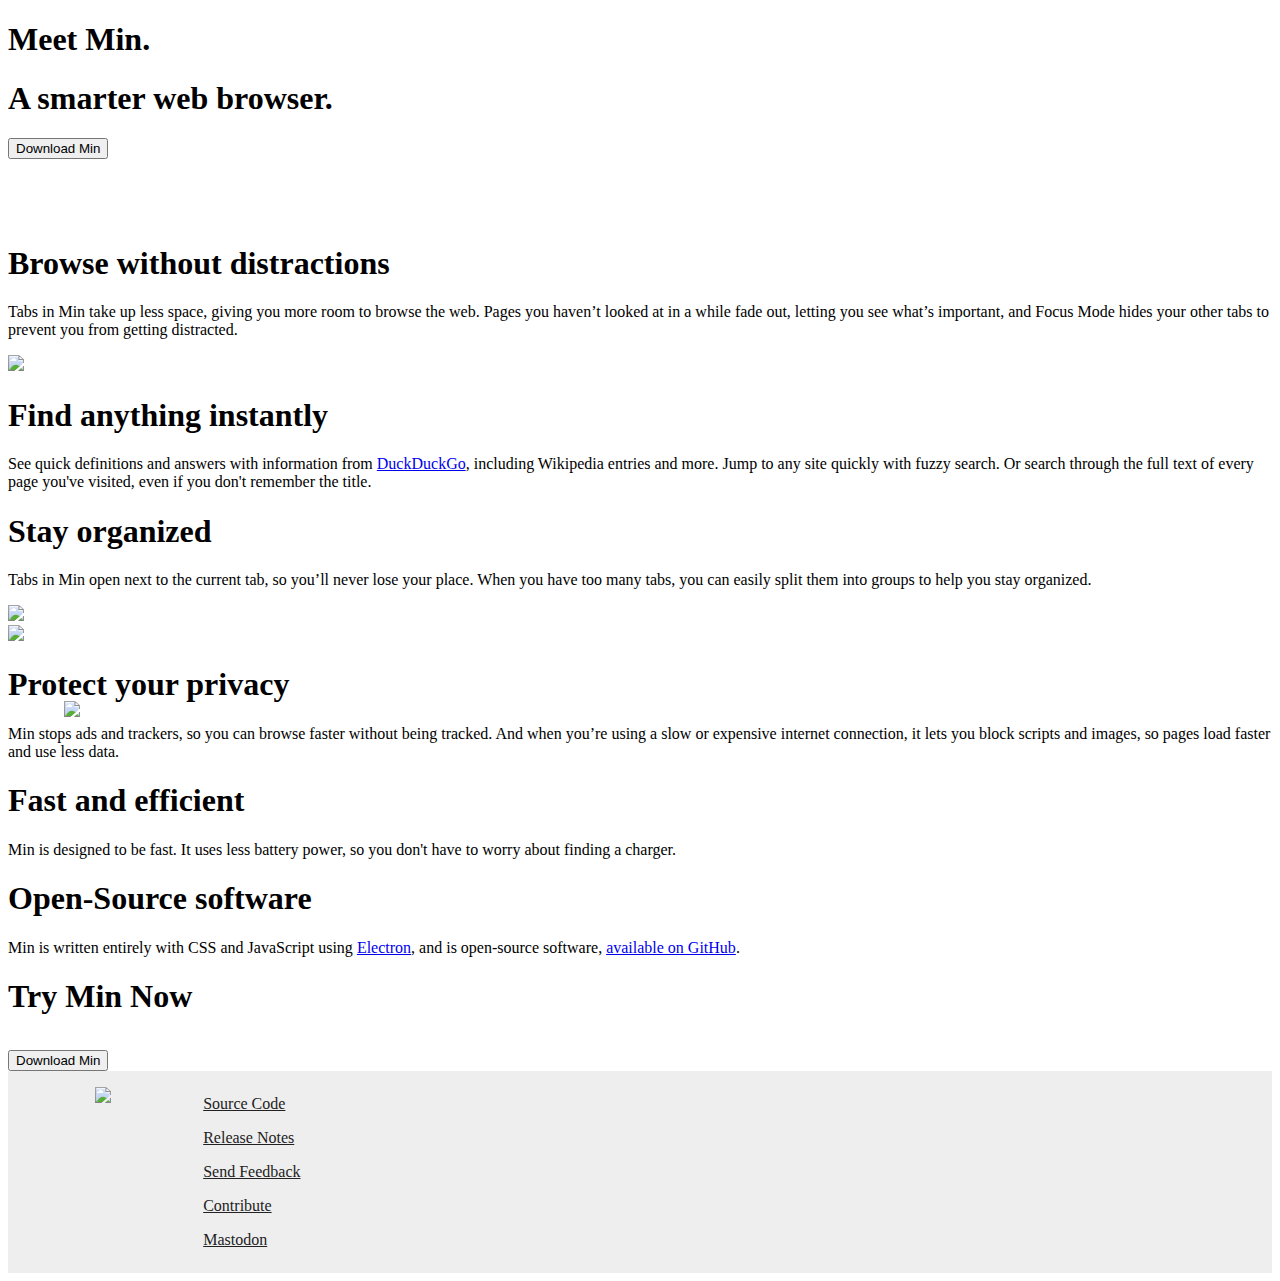
==== commit 00fa7f87: "v2 homepage test" ====
--- a/index.html
+++ b/index.html
@@ -2,126 +2,199 @@
 <html>
 
 <head>
-    <meta charset="utf-8">
-    <title>Hüma | Gizliliğinizi Koruyan Hızlı ve Minimal Bir Tarayıcı</title>
-    <link rel="canonical" href="https://Hümabrowser.org/" />
-    <link rel="stylesheet" href="splash/splash.css" />
-    <link rel="stylesheet" href="shared.css" />
-    <link rel="stylesheet" href="ext/icons/iconfont.css" />
-    <meta name="viewport" content="width=device-width, initial-scale=1">
-    <meta name="theme-color" content="#fff">
-    <meta name="google-site-verification" content="7PAWDFl9SbEAc30K3yGSRE92L7SCpcAKDIWQKAVH7Q0" />
+	<meta charset="utf-8">
+	<title>Min | A fast, minimal browser that protects your privacy</title>
+	<link rel="canonical" href="https://minbrowser.org/" />
+	<link rel="stylesheet" href="splash/splash.css" />
+	<link rel="stylesheet" href="shared.css" />
+	<link rel="stylesheet" href="ext/icons/iconfont.css"/>
+	<meta name="viewport" content="width=device-width, initial-scale=1">
+	<meta name="theme-color" content="#fff">
+	<meta name="google-site-verification" content="7PAWDFl9SbEAc30K3yGSRE92L7SCpcAKDIWQKAVH7Q0" />
 </head>
 
 <body>
-    <div class="hero">
-        <div class="blue-gradient-background background-block">
-        </div>
-        <div class="centered color-white">
-            <h1 class="title-heading">Hüma'ya Hoş Geldiniz.</h1>
-            <h1 class="title-subheading">İşte karşınızda Türklerin ilk ve tek Web tarayıcısı: Hüma!</h1>
-            <a class="inherit-color" href="https://github.com/VastSea0/anka/releases/latest">
-                <button class="button outlined-button primary-action-button download-button"><span class="button-label">Hüma'yı İndir</span>
-                </button>
-            </a>
-        </div>
-    </div>
-    <div class="header-image-container">
-        <img src="splash/tabbar.png" id="header-image" />
-    </div>
-
-    <div class="header-image-spacer"></div>
-
-    <div class="section one-column">
-        <div class="column">
-            <h1>Dikkat Dağıtmadan Göz Atın</h1>
-            <p>Hüma'daki sekmeler daha az yer kaplar, böylece web'de gezinmek için daha fazla alan elde edersiniz. Bir süredir bakmadığınız sayfalar solmaya başlar, bu da önemli olanı görmeye yardımcı olur, ve Odak Modu diğer sekmelerinizi gizleyerek dikkatinizin dağılmasını önler.
-            </p>
-        </div>
-    </div>
-    <div class="section" layout="left">
-        <img src="splash/searchbar.png.png" class="column">
-        <div class="column">
-            <h1>Anında Her Şeyi Bulun</h1>
-            <p>Hızlı tanımlamalar ve DuckDuckGo'dan <a href="https://duckduckgo.com" target="_blank">bilgi</a> ile, Viki girişleri ve daha fazlasını görün. Bulanık arama ile hızlı bir şekilde herhangi bir siteye gidin. Ya da başlık hatırlamıyorsanız bile ziyaret ettiğiniz her sayfanın tam metnini arayın.
-            </p>
-        </div>
-    </div>
-
-    <div class="section light-gray-background" layout="right">
-        <div class="column">
-            <h1>Düzenli Kalın</h1>
-            <p>Hüma'daki sekmeler mevcut sekmelerin yanına açılır, bu yüzden yerinizi kaybetmezsiniz. Çok fazla sekme açtığınızda, onları kolayca gruplara ayırarak düzenli kalabilirsiniz.</p>
-        </div>
-        <img class="column" src="tour/img/tasks.png" />
-    </div>
-    <div class="section" layout="left">
-        <img class="column" src="splash/adblock.png" />
-        <div class="column">
-            <h1>Gizliliğinizi Koruyun</h1>
-            <p>Hüma, reklamları ve izleyicileri engeller, böylece izlenmeden daha hızlı gezinebilirsiniz. Yavaş veya pahalı bir internet bağlantısı kullanırken, betikleri ve resimleri engelleyerek sayfaların daha hızlı yüklenmesini ve daha az veri kullanmasını sağlar.
-            </p>
-        </div>
-    </div>
-    <div class="section light-gray-background" layout="right">
-        <div class="column">
-            <h1>Türk Tarihi Ve Mitolojisinin Derinliklerine Dalın! Hem de Çevrimdışı Olsanız Bile</h1>
-            <p>
-                Hüma Sayfaları ile tarihte muhteşem şeyler yapmış Türk devletlerinin tarihini ve mitolojisini çevrimdışı öğrenme imkanına sahip olun. Bu sayede internet kesintilerinde sıkılmaya son!
-                Tek sahip olacağın özellik buda değil Hüma Bulut ile Dosyalarınızı güvenle saklayın, Hüma Eklenti ve Temaları ile tarayıcınızı kişiselleştirin, HümaGO! ile ister yazılım hünerlerinizi sergileyin veya yazılım bilmeden CSS temaları oluşturun HATTA kendi JavaScript betiklerinizi yapmak için belgelerin yoldaşlığı ile Hüma'yı güzel betikleriniz ile geliştirin!
-            </p>
-        </div>
-        <img class="column" src="splash/humapages.png" />
-    </div>
-      <div class="section" layout="left">
-        <img class="column" src="splash/humabetik.png" />
-        <div class="column">
-            <h1>Hüma ile ilkleri gerçekleştiriyoruz.</h1>
-            <p>Hüma sadece Türklerin ilk Web Tarayıcısı olmakla kalmayıp Türklerin ilk yazılım dili olan Hüma Betik dili için bir geliştirme ortamı sunar. Bu sayede daha kolay yazılım öğrenerek özgürlüğünüzün tadını çıkarabilirsiniz
-            </p>
-        </div>
-    </div>
-    <div class="inline-block-wrapper light-gray-background">
-        <div class="section half-width one-column">
-            <div class="column">
-                <h1>Hızlı ve Verimli</h1>
-                <p>Hüma hızlı olacak şekilde tasarlanmıştır. Daha az pil gücü kullanır, bu yüzden bir şarj cihazı bulmakla uğraşmanıza gerek yoktur.
-                </p>
-            </div>
-        </div>
-        <div class="section half-width one-column">
-            <div class="column">
-                <h1>Tamamen Özgür Yazılımın Tadını çıkarın!</h1>
-                <p>Hüma tamamen CSS ve JavaScript kullanılarak <a href="https://www.electronjs.org/" target="_blank">Electron</a> ile yazılmıştır ve açık kaynaklı yazılımdır, <a href="https://github.com/VastSea0/anka" target="_blank">GitHub'da mevcuttur</a>.
-                </p>
-            </div>
-        </div>
-    </div>
-
-    <div class="section one-column">
-        <div class="column">
-            <h1 class="center-heading" style="color: black">Şimdi Hüma'yı Deneyin</h1>
-            <a class="inherit-color" href="https://github.com/VastSea0/anka/releases/latest">
-                <button class="button solid-button solid-button-blue primary-action-button download-button" style="margin-top: 1em"><span class="button-label">Hüma'yı İndir</span>
-                </button>
-            </a>
-        </div>
-    </div>
-
-    <div id="footer">
-        <img src="splash/logo.png" id="logo-image">
-        <div id="footer-links">
-            <a href="https://github.com/VastSea0/Hüma">Kaynak Kodu</a>
-            <a href="releases/index.html?n=5">Sürüm Notları</a>
-            <a href="https://github.com/VastSea0/Hüma/issues/new">Geribildirim Gönder</a>
-            <a href="https://github.com/VastSea0/Hüma#Hüma-ya-katkı-sağlama">Katılım Sağla</a>
-            <a href="https://mastodon.world/@Hümabrowser">Mastodon</a>
-            <a href="#">Min ve Chromium'un gücü ile!</a>
-        </div>
-    </div>
-
-    <script src="downloadButton.js"></script>
-    <script src="home.js"></script>
+	<div id="homepage-v1">
+		<div class="hero">
+			<div class="blue-gradient-background background-block">
+			</div>
+			<div class="centered color-white">
+				<h1 class="title-heading">Meet Min.</h1>
+				<h1 class="title-subheading">A smarter web browser.</h1>
+				<a class="inherit-color" href="https://github.com/minbrowser/min/releases/latest">
+					<button class="button outlined-button primary-action-button download-button"><span class="button-label">Download Min</span>
+					</button>
+				</a>
+			</div>
+		</div>
+		<div class="header-image-container">
+			<img src="splash/tabbar.png" id="header-image" />
+		</div>
+	
+		<div class="header-image-spacer"></div>
+	
+		<div class="section one-column">
+			<div class="column">
+				<h1>Browse without distractions</h1>
+				<p>Tabs in Min take up less space, giving you more room to browse the web. Pages you haven’t looked at in a while fade out, letting you see what’s important, and Focus Mode hides your other tabs to prevent you from getting distracted.
+				</p>
+			</div>
+		</div>
+		<div class="section" layout="left">
+			<img src="splash/searchbar.png" class="column">
+			<div class="column">
+				<h1>Find anything instantly</h1>
+				<p>See quick definitions and answers with information from <a href="https://duckduckgo.com" target="_blank">DuckDuckGo</a>, including Wikipedia entries and more. Jump to any site quickly with fuzzy search. Or search through the full text of every page you've visited, even if you don't remember the title.
+				</p>
+			</div>
+		</div>
+	
+		<div class="section light-gray-background" layout="right">
+			<div class="column">
+				<h1>Stay organized</h1>
+				<p>Tabs in Min open next to the current tab, so you’ll never lose your place. When you have too many tabs, you can easily split them into groups to help you stay organized.</p>
+			</div>
+			<img class="column" src="tour/img/tasks.png" />
+		</div>
+		<div class="section" layout="left">
+			<img class="column" src="splash/adblock.png" />
+			<div class="column">
+				<h1>Protect your privacy</h1>
+				<p>
+					Min stops ads and trackers, so you can browse faster without being tracked. And when you’re using a slow or expensive internet connection, it lets you block scripts and images, so pages load faster and use less data.
+				</p>
+			</div>
+		</div>
+	
+		<div class="inline-block-wrapper light-gray-background">
+			<div class="section half-width one-column">
+				<div class="column">
+					<h1>Fast and efficient</h1>
+					<p>
+						Min is designed to be fast. It uses less battery power, so you don't have to worry about finding a charger.
+					</p>
+				</div>
+			</div>
+			<div class="section half-width one-column">
+				<div class="column">
+					<h1>Open-Source software</h1>
+					<p>
+						Min is written entirely with CSS and JavaScript using <a href="https://www.electronjs.org/" target="_blank">Electron</a>, and is open-source software, <a href="https://github.com/minbrowser/min" target="_blank">available on GitHub</a>.
+					</p>
+				</div>
+			</div>
+		</div>
+	
+		<div class="section one-column">
+			<div class="column">
+				<h1 class="center-heading" style="color: black">Try Min Now</h1>
+				<a class="inherit-color" href="https://github.com/minbrowser/min/releases/latest">
+					<button class="button solid-button solid-button-blue primary-action-button download-button" style="margin-top: 1em"><span class="button-label">Download Min</span>
+					</button>
+				</a>
+			</div>
+		</div>
+	
+		<div id="footer">
+			<img src="splash/logo.png" id="logo-image">
+			<div id="footer-links">
+				<a href="https://github.com/minbrowser/min">Source Code</a>
+				<a href="releases/index.html?n=5">Release Notes</a>
+				<a href="https://github.com/minbrowser/min/issues/new">Send Feedback</a>
+				<a href="https://github.com/minbrowser/min#contributing-to-min">Contribute</a>
+				<a href="https://mastodon.world/@minbrowser">Mastodon</a>
+			</div>
+		</div>
+	</div>
+	<div id="homepage-v2" hidden>
+		<div class="hero">
+			<div class="blue-gradient-background background-block">
+			</div>
+			<div class="centered color-white">
+				<h1 class="title-heading">Meet Min.</h1>
+				<h1 class="title-subheading">A focused, fast browser.</h1>
+				<a class="inherit-color" href="https://github.com/minbrowser/min/releases/latest">
+					<button class="button outlined-button primary-action-button download-button"><span class="button-label">Download Min</span>
+					</button>
+				</a>
+			</div>
+		</div>
+		<div class="header-image-container">
+			<img src="splash/tabbar.png" id="header-image" />
+		</div>
+
+		<div class="header-image-spacer"></div>
+
+		<div class="section one-column">
+			<div class="column">
+				<h1>Browse without distractions</h1>
+				<p>Tabs in Min take up less space, giving you more room to browse the web. Pages you haven’t looked at in a while fade out, letting you see what’s important, and Focus Mode hides your other tabs to prevent you from getting distracted.
+				</p>
+			</div>
+		</div>
+		<div class="section" layout="left">
+			<img src="splash/searchbar.png" class="column">
+			<div class="column">
+				<h1>Organize Everything</h1>
+				<p>Min lets you search the full text of every page you've visited, right on your device. Tags let you easily organize your bookmarks, and Min will even learn from your bookmarks and suggest similar pages automatically. 
+				</p>
+			</div>
+		</div>
+
+		<div class="section light-gray-background" layout="right">
+			<div class="column">
+				<h1>Stop Tab Chaos</h1>
+				<p>Tasks let you easily group and organize your tabs. Keyboard shortcuts let you quickly switch between tasks, and tasks auto-collapse when you're not using them.</p>
+			</div>
+			<img class="column" src="tour/img/tasks.png" />
+		</div>
+		<div class="section" layout="left">
+			<img class="column" src="splash/adblock.png" />
+			<div class="column">
+				<h1>Protect your privacy</h1>
+				<p>
+					Min blocks most ads and trackers automatically, so you can browse faster without being tracked, and we don't share your browsing history (<a href="https://github.com/minbrowser/min/blob/master/docs/statistics.md" target="_blank">learn more</a>).
+				</p>
+			</div>
+		</div>
+
+		<div class="inline-block-wrapper light-gray-background">
+			<div class="section one-column">
+				<div class="column">
+					<h1>Open-Source software</h1>
+					<p>
+						Min is open-source software, <a href="https://github.com/minbrowser/min" target="_blank">available on GitHub</a>. It's written entirely in JavaScript, and contributions are always welcomed.
+					</p>
+				</div>
+			</div>
+		</div>
+
+		<div class="section one-column">
+			<div class="column">
+				<h1 class="center-heading" style="color: black">Try Min Now</h1>
+				<a class="inherit-color" href="https://github.com/minbrowser/min/releases/latest">
+					<button class="button solid-button solid-button-blue primary-action-button download-button" style="margin-top: 1em"><span class="button-label">Download Min</span>
+					</button>
+				</a>
+			</div>
+		</div>
+
+		<div id="footer">
+			<img src="splash/logo.png" id="logo-image">
+			<div id="footer-links">
+				<a href="https://github.com/minbrowser/min">Source Code</a>
+				<a href="releases/index.html?n=5">Release Notes</a>
+				<a href="https://github.com/minbrowser/min/wiki">Documentation</a>
+				<hr>
+				<a href="https://github.com/minbrowser/min/issues/new">Send Feedback</a>
+				<a href="https://github.com/minbrowser/min#contributing-to-min">Contribute</a>
+				<a href="https://mastodon.world/@minbrowser">Follow on Mastodon</a>
+			</div>
+		</div>
+</div>
+
+	<script src="downloadButton.js"></script>
+	<script src="home.js"></script>
 </body>
 
 </html>
--- a/splash/splash.css
+++ b/splash/splash.css
@@ -0,0 +1,66 @@
+#homepage-v1:not([hidden]),
+#homepage-v2:not([hidden]) {
+	display: contents;
+}
+
+.header-image-container {
+	position: absolute;
+	top: calc(85% - 5vw);
+	left: 5%;
+	width: 90%;
+	height: 40%;
+	height: 10vw;
+	overflow: hidden;
+}
+.header-image-container #header-image {
+	width: 100%;
+}
+.header-image-spacer {
+	display: block;
+	/* fallback for older browsers */
+	height: 25%;
+	/* this must be equal (image height) - (overlap between header image and gardient background) */
+	height: calc(10vw - 5vw);
+}
+
+@media all and (max-width: 1000px) {
+	.header-image-container {
+		width: 100%;
+		left: 0;
+	}
+}
+
+/* footer */
+
+#footer {
+	padding: 1em calc(5% + 1.5em);
+	background-color: #eee;
+}
+
+#footer #logo-image {
+	width: 64px;
+	display: inline-block;
+	vertical-align: top;
+}
+
+@media all and (max-width: 500px) {
+	#footer #logo-image {
+		width: 48px;
+	}
+}
+
+#footer #footer-links {
+	display: inline-block;
+	padding-left: 2.5em;
+}
+
+#footer #footer-links a {
+	display: block;
+	color: #222;
+	padding: 0.5em 0;
+}
+
+#footer hr {
+	border-top: 1px #ccc solid;
+	border-bottom: none;
+}